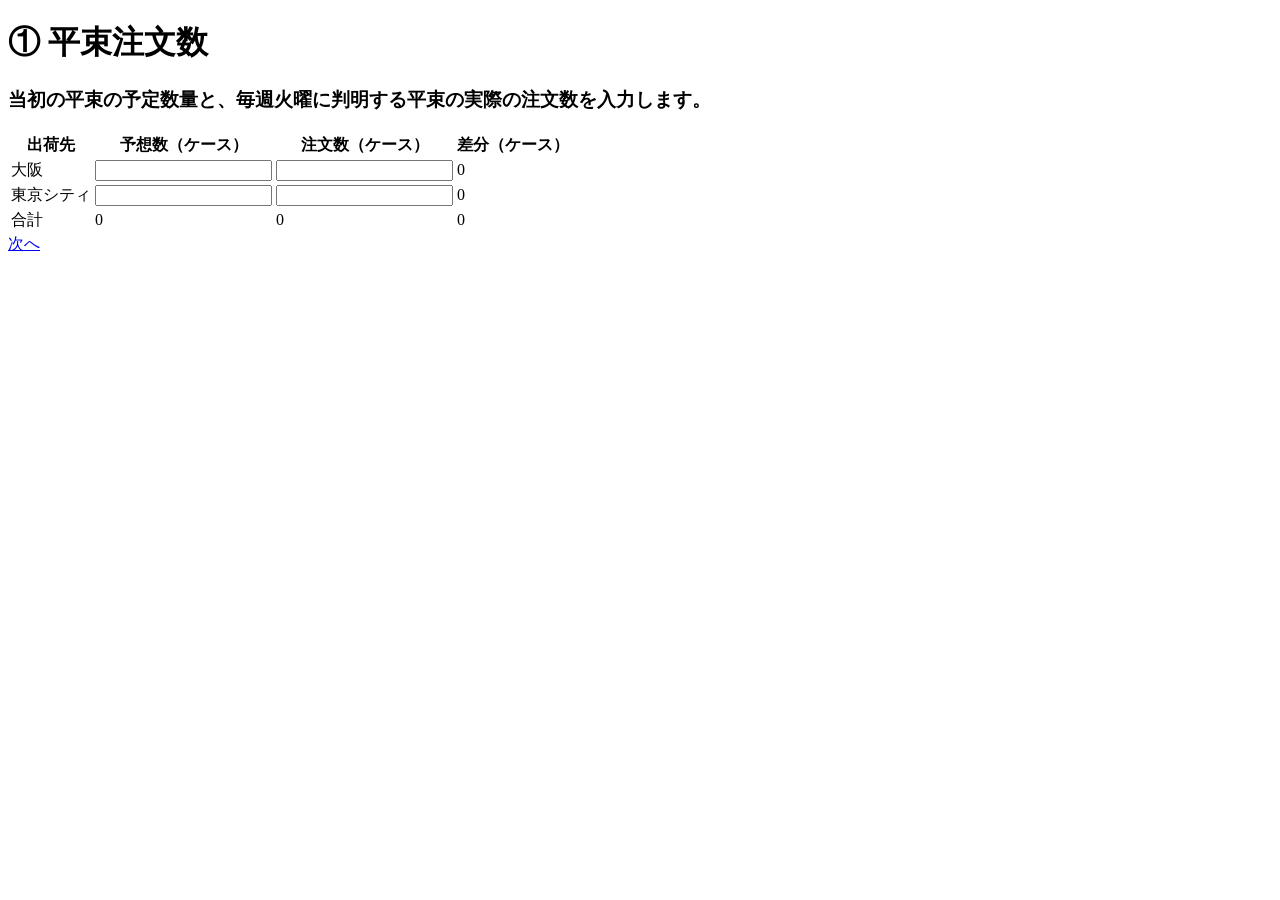
==== index.html @ c3ec6aa4 "Add files via upload" ====
<!DOCTYPE html>
<html lang="ja">
<head>
<link rel="stylesheet" href="ui.css">

    <meta charset="UTF-8">
    <meta name="viewport" content="width=device-width, initial-scale=1.0">
    <title>出荷数量決定アプリ</title>

 
</head>
<body>

<h1>① 平束注文数</h1>
<h3> 当初の平束の予定数量と、毎週火曜に判明する平束の実際の注文数を入力します。</h3>
<div class="table-wrapper">

<table>
    <tr>
        <th>出荷先</th>
        <th>予想数（ケース）</th>
        <th>注文数（ケース）</th>
        <th>差分（ケース）</th>
    </tr>

    <tr>
        <td>大阪</td>
        <td><input type="number" id="osaka_before"></td>
        <td><input type="number" id="osaka_after"></td>
        <td id="osaka_diff">0</td>
    </tr>

    <tr>
        <td>東京シティ</td>
        <td><input type="number" id="tokyo_before"></td>
        <td><input type="number" id="tokyo_after"></td>
        <td id="tokyo_diff">0</td>
    </tr>

    <tr class="highlight">
        <td>合計</td>
        <td id="total_before">0</td>
        <td id="total_after">0</td>
        <td id="total_diff">0</td>
    </tr>
</table>
</div>

<div class="nav-buttons">
<a href="next.html" class="btn-next">次へ</a>
</div>

<script>
    const inputs = document.querySelectorAll("input");

    inputs.forEach(input => {
        input.addEventListener("input", calc);
    });

    function calc() {
        const osaka_before = Number(document.getElementById("osaka_before").value) || 0;
        const osaka_after  = Number(document.getElementById("osaka_after").value) || 0;

        const tokyo_before = Number(document.getElementById("tokyo_before").value) || 0;
        const tokyo_after  = Number(document.getElementById("tokyo_after").value) || 0;

        const osaka_diff = osaka_after - osaka_before;
        const tokyo_diff = tokyo_after - tokyo_before;

        document.getElementById("osaka_diff").textContent = osaka_diff;
        document.getElementById("tokyo_diff").textContent = tokyo_diff;

        const total_before = osaka_before + tokyo_before;
        const total_after  = osaka_after + tokyo_after;
        const total_diff   = total_after - total_before;

        document.getElementById("total_before").textContent = total_before;
        document.getElementById("total_after").textContent = total_after;
        document.getElementById("total_diff").textContent = total_diff;

        // ★ 平束の増減数を保存（±そのまま）
		console.log("heisoku_diff 保存前 total_diff =", total_diff);

        localStorage.setItem("heisoku_diff", total_diff);
		console.log("保存された heisoku_diff =", localStorage.getItem("heisoku_diff"));
    }
</script>

</body>
</html>
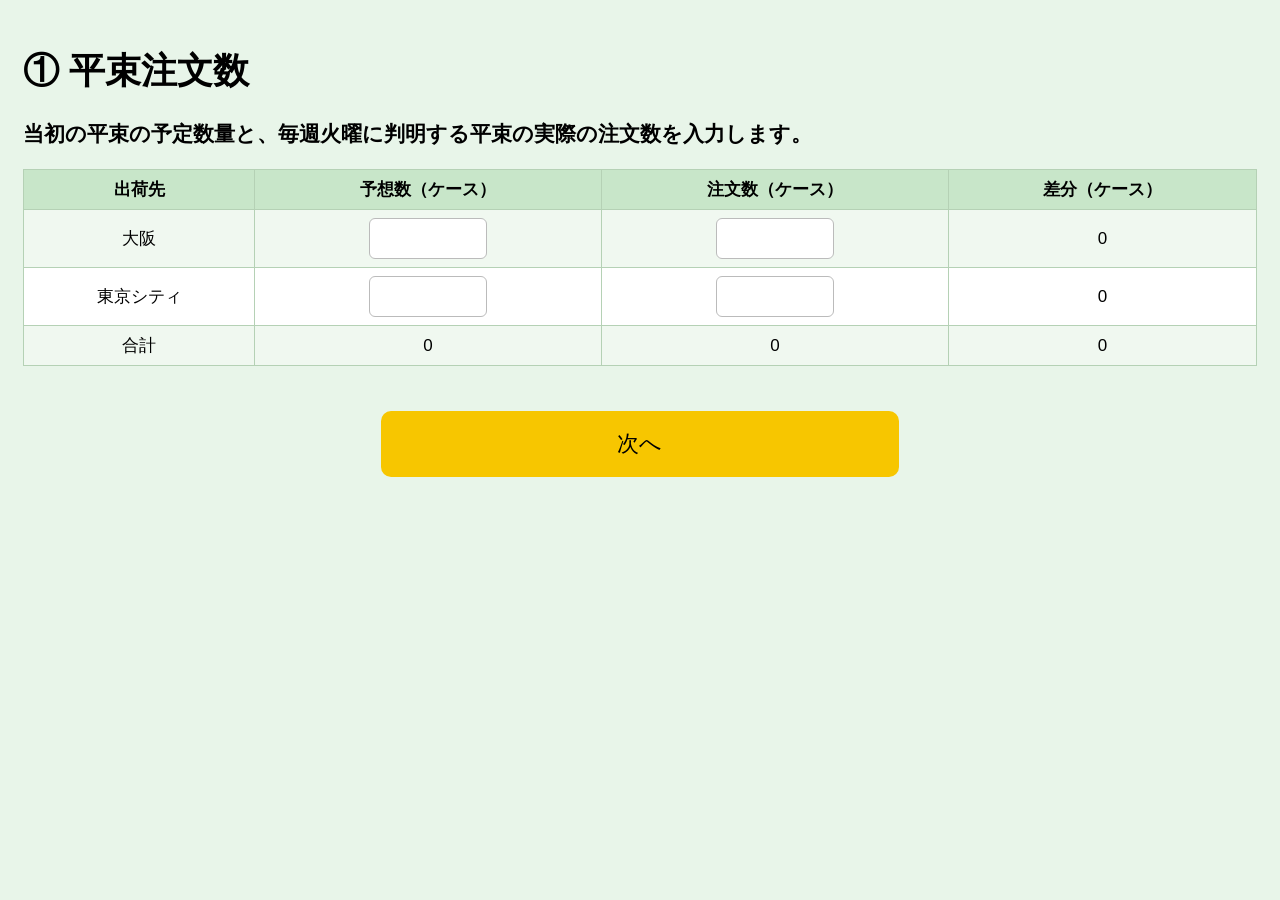
==== commit 7ca0e30b: "Add files via upload" ====
--- a/index.html
+++ b/index.html
@@ -2,6 +2,9 @@
 <html lang="ja">
 <head>
 <link rel="stylesheet" href="ui.css">
+<link rel="manifest" href="./manifest.json">
+
+
 
     <meta charset="UTF-8">
     <meta name="viewport" content="width=device-width, initial-scale=1.0">
@@ -85,6 +88,13 @@
 		console.log("保存された heisoku_diff =", localStorage.getItem("heisoku_diff"));
     }
 </script>
+<script>
+if ("serviceWorker" in navigator) {
+    navigator.serviceWorker.register("./service-worker.js")
+    .then(() => console.log("SW 登録成功"))
+    .catch(err => console.log("SW 登録失敗:", err));
+}
+</script>
 
 </body>
 </html>
--- a/ui.css
+++ b/ui.css
@@ -0,0 +1,150 @@
+/* ============================
+   全ページ共通 UI
+   ============================ */
+
+/* ページ全体 */
+body {
+    font-family: sans-serif;
+    padding: 15px;
+    background: #e8f5e9; /* 明るい薄緑 */
+    font-size: 18px;
+}
+
+/* 白いボックス */
+.box {
+    background: #fff;
+    border: 2px solid #ccc;
+    padding: 15px;
+    margin: 18px auto;     /* ← 左右を auto にして中央寄せ */
+    font-size: 20px;
+    max-width: 500px;      /* ← 横幅の上限をつける（ここがポイント） */
+}
+
+/* テーブル */
+table {
+    width: 100%;              /* ← 元に戻す */
+    border-collapse: collapse;
+    background: white;
+    margin-bottom: 20px;
+    table-layout: auto;
+}
+
+/* セル */
+th, td {
+    border: 1px solid #b5d1b5;
+    padding: 8px;
+    text-align: center;
+    font-size: 17px;
+}
+
+/* ヘッダー */
+th {
+    background: #c8e6c9;
+    font-weight: bold;
+}
+
+/* 行の交互色 */
+table tr:nth-child(even) {
+    background: #f0f8f0;
+}
+
+/* スマホで横スクロール可能に */
+.table-wrapper {
+    overflow-x: auto;
+}
+
+/* 入力欄（数字） */
+input[type="number"] {
+    width: 100px;          /* 80 → 100 にして少し広く */
+    padding: 8px;
+    font-size: 20px;
+    text-align: center;
+    background: #ffffff;
+    border: 1px solid #bbb;
+    border-radius: 6px;
+}
+
+/* 入力欄をセル中央に寄せる */
+td input {
+    margin-left: auto;
+    margin-right: auto;
+    display: block;
+}
+
+/* エラー表示 */
+.error {
+    color: red;
+    font-weight: bold;
+}
+
+/* 行の余白 */
+.input-row {
+    margin: 10px 0;
+}
+
+/* デバッグ用 */
+.debug-label {
+    font-size: 14px;
+    color: #555;
+}
+
+.debug-value {
+    font-weight: bold;
+}
+
+/* ===== スマホ向けボタン最適化 ===== */
+.btn-prev,
+.btn-next {
+    display: block;
+    width: 42%;
+    padding: 18px 0;
+    font-size: 22px;
+    border-radius: 10px;
+    text-align: center;
+    text-decoration: none;
+}
+
+/* 横並び中央配置 */
+.nav-buttons {
+    display: flex;
+    justify-content: center;
+    gap: 20px;
+    margin-top: 25px;
+}
+
+/* 前へボタン（グレー） */
+.btn-prev {
+    background: #888;
+    color: white;
+}
+
+/* 次へボタン（黄色） */
+.btn-next {
+    background: #f7c600;
+    color: black;
+}
+
+/* ============================
+   ページ固有の UI
+   ============================ */
+
+/* next2.html の斜線セル */
+.disabled-cell {
+    background: repeating-linear-gradient(
+        -45deg,
+        #ddd,
+        #ddd 5px,
+        #eee 5px,
+        #eee 10px
+    );
+}
+
+/* next3.html の合計ボックス */
+.total-box {
+    font-size: 22px;
+    font-weight: bold;
+    padding: 15px;
+    background: #fff;
+    border: 2px solid #ccc;
+    text-align: center;
+}
